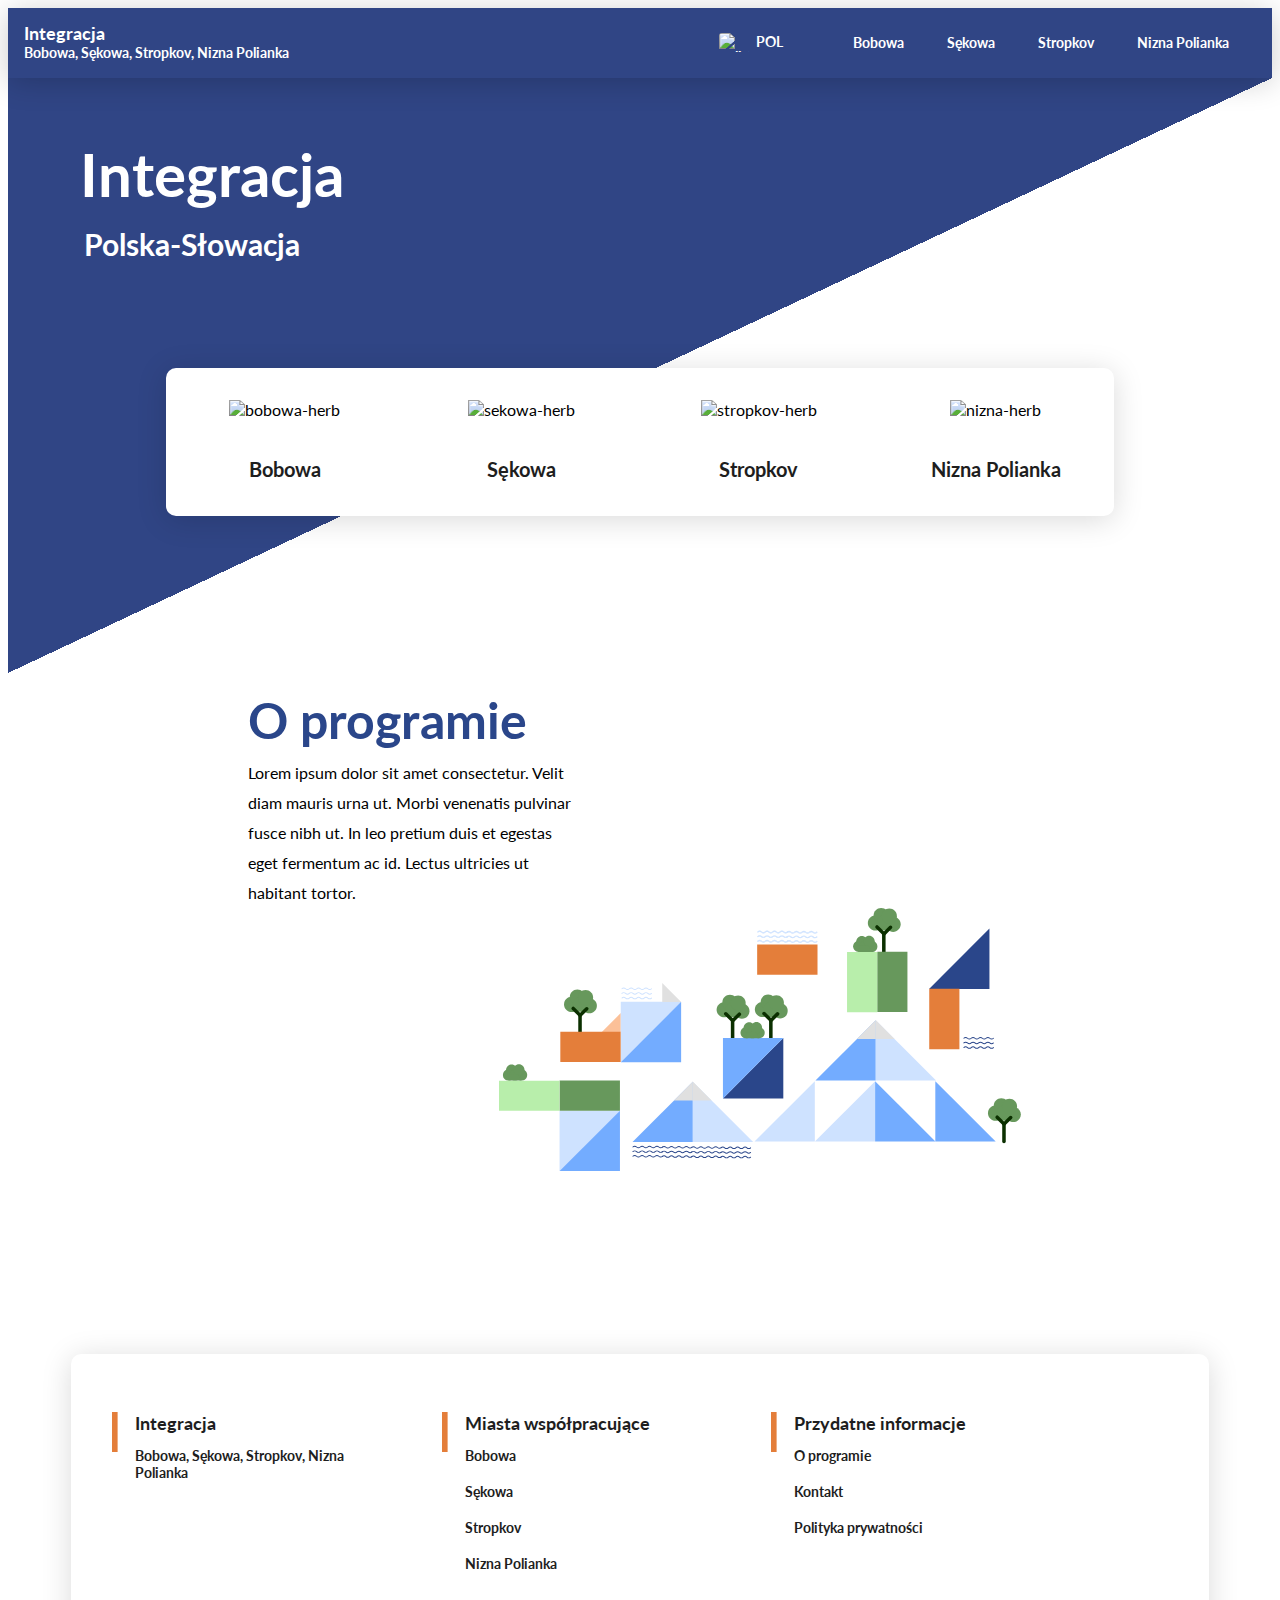
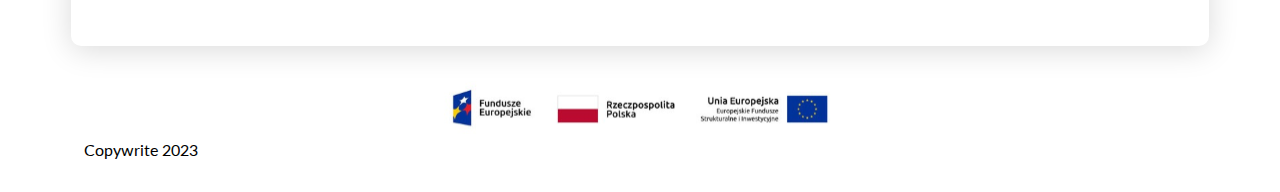
==== index.html @ 35ad356f "responsive-index" ====
<!DOCTYPE html>
<html lang="pl">

<head>
    <meta charset="UTF-8">
    <meta name="viewport" content="width=device-width, initial-scale=1.0">
    <title>Integracja-miast</title>
    <link rel="stylesheet" href="style-index.css">
    <link href='https://fonts.googleapis.com/css?family=Lato:400,700' rel='stylesheet' type='text/css'>
</head>

<body>
    <div class="page">

        <div class="menu">
            <div class="menu-left">
                <div class="menu-int">Integracja</div>
                <div class="menu-cities">Bobowa, Sękowa, Stropkov, Nizna Polianka</div>
            </div>

            <div class="menu-right">
                <div class="country">
                    <img class="flag"
                        src="https://upload.wikimedia.org/wikipedia/en/thumb/1/12/Flag_of_Poland.svg/1200px-Flag_of_Poland.svg.png"
                        alt="polish-flag">
                    <div class="flag-country">POL</div>
                </div>
                <div class="menu-right-cities">
                    <a class="bobowa-link" href="bobowa.html">Bobowa</a>
                    <a class="sekowa-link" href="sekowa.html">Sękowa</a>
                    <a class="stropkov-link" href="stropkov.html">Stropkov</a>
                    <a class="nizna-link" href="nizna.html">Nizna Polianka</a>
                </div>
            </div>
        </div>




        <div class="upper-half">


            <div class="main-title">
                <div class="headline">Integracja</div>
                <div class="headline-extra">Polska-Słowacja</div>
            </div>


            <div class="cities">
                <div class="city">
                    <img class="logo"
                        src="https://upload.wikimedia.org/wikipedia/commons/thumb/e/e2/POL_Bobowa_COA.svg/1200px-POL_Bobowa_COA.svg.png"
                        alt="bobowa-herb">
                    <div class="logo-name">Bobowa</div>
                </div>
                <div class="city">
                    <img class="logo"
                        src="https://upload.wikimedia.org/wikipedia/commons/thumb/8/8b/POL_gmina_S%C4%99kowa_COA.svg/1200px-POL_gmina_S%C4%99kowa_COA.svg.png"
                        alt="sekowa-herb">
                    <div class="logo-name">Sękowa</div>
                </div>
                <div class="city">
                    <img class="logo"
                        src="https://upload.wikimedia.org/wikipedia/commons/thumb/5/5e/Erb_stropkov.svg/1200px-Erb_stropkov.svg.png"
                        alt="stropkov-herb">
                    <div class="logo-name">Stropkov</div>
                </div>
                <div class="city">
                    <img class="logo"
                        src="https://upload.wikimedia.org/wikipedia/commons/thumb/e/e8/Coat_of_Arms_of_Ni%C5%BEn%C3%A1_Polianka.svg/1765px-Coat_of_Arms_of_Ni%C5%BEn%C3%A1_Polianka.svg.png"
                        alt="nizna-herb">
                    <div class="logo-name">Nizna Polianka</div>
                </div>

            </div>








        </div>
        <div class="about">
            <div class="about-title">O programie</div>
            <div class="about-extra">Lorem ipsum dolor sit amet consectetur. Velit diam mauris urna ut. Morbi venenatis
                pulvinar fusce nibh ut. In leo pretium duis et egestas eget fermentum ac id. Lectus ultricies ut
                habitant tortor.</div>
            <img class="picture" src="Group.svg" alt="picture">
        </div>
        <div class="content">
            <div class="row">
                <img src="req.svg" alt="req" class="req">
                <div class="row-text">
                    <div class="content-title">Integracja</div>
                    <div class="row-links">
                        <a href="" class="row-link">Bobowa, Sękowa, Stropkov, Nizna Polianka</a>
                    </div>
                </div>
            </div>

            <div class="row">
                <img src="req.svg" alt="req" class="req">
                <div class="row-text">
                    <div class="content-title">Miasta współpracujące</div>
                    <div class="row-links">
                        <a href="bobowa.html" class="row-link">Bobowa</a>
                        <a href="sekowa.html" class="row-link">Sękowa</a>
                        <a href="stropkov.html" class="row-link">Stropkov</a>
                        <a href="nizna.html" class="row-link">Nizna Polianka</a>
                    </div>
                </div>
            </div>

            <div class="row">
                <img src="req.svg" alt="req" class="req">
                <div class="row-text">
                    <div class="content-title">Przydatne informacje</div>
                    <div class="row-links">
                        <a href="" class="row-link">O programie</a>
                        <a href="" class="row-link">Kontakt</a>
                        <a href="" class="row-link">Polityka prywatności</a>
                    </div>
                </div>
            </div>

        </div>
    </div>
    <div class="footer">
        <img src="logos.svg" alt="logos" class="logos">
        <div class="copywrite">Copywrite 2023</div>
    </div>
    </div>
</body>

</html>
---- style-index.css ----
* {
	font-family: 'Lato';
}

.menu {
	background: #304585;
	box-shadow: 0px 4px 30px 0px #00000033;
	color: #ffffff;
	height: 70px;
	width: 100%;
}

.menu-left {
	padding: 14px 0 17px 16px;
	display: inline-block;
}

.menu-int {
	font-size: 18px;
	font-weight: 700;
}

.menu-cities {
	font-size: 14px;
	font-weight: 700;
	line-height: normal;
}

.country {
	font-size: 14px;
	line-height: 16.8px;
	float: left;
	padding: 25px 0 26px 0;
}

.menu-right {
	float: right;
	text-align: center;

	font-size: 14px;
	font-weight: 700;
	line-height: normal;
}

.flag {
	width: 30px;
	height: 19px;
	border-radius: 3px;
	float: left;
}

.flag-country {
	float: right;

	padding: 1px 30px 0 7px;
}

.menu-right-cities {
	display: inline-block;
	padding: 26px 43px 27px 0;
	text-align: center;
}

.menu-right-cities a {
	color: white;
	text-decoration: none;
	font-size: 14px;
	line-height: 16.8px;
	padding-left: 40px;
}

.upper-half {
	background: linear-gradient(to bottom right, #304585 50%, #ffffff 50%) no-repeat;
	position: relative;
	z-index: -1;
	padding-bottom: 157px;
}

.headline {
	font-size: 60px;
	font-weight: 700;
	padding-left: 72px;
	padding-bottom: 16px;
}

.headline-extra {
	font-size: 30px;
	font-weight: 700;
	padding-left: 76px;
	padding-bottom: 106px;
}

.logo {
	width: 81.311px;
	height: 94.493px;
	flex-shrink: 0;
}

.main-title {
	color: #ffffff;
	padding-top: 60px;
}

.cities {
	border-radius: 10px;
	background: #fff;
	box-shadow: 0px 4px 30px 0px rgba(0, 0, 0, 0.15);
	text-align: center;
	display: flex;
	margin: auto;
	width: 75%;
}

.city {
	float: left;
	padding: 32px 0 35px 0;
	width: 25%;
	margin: auto;
}

.logo-name {
	color: #1e1e1e;
	font-size: 20px;
	font-weight: 700;
	padding-top: 37.5px;
}

.about {
	padding: 17px 0 183px 240px;
	display: flex;
	flex-direction: column;
}

.about-title {
	color: #2a468a;
	font-size: 50px;
	font-weight: 700;
	padding-bottom: 8px;
}

.about-extra {
	color: #000;
	font-size: 16px;
	font-weight: 400;
	line-height: 30px;
	width: 33%;
}

.picture {
	width: 51%;
	margin: auto;
	position: relative;
}

.content {
	border-radius: 10px;
	background: #fff;
	box-shadow: 0px 4px 30px 0px rgba(0, 0, 0, 0.15);
	width: 90%;
	margin: auto;
}

.row {
	display: inline-table;
	width: 25%;
	padding-top: 58px;
	padding-left: 41px;
}

.row img {
	float: left;
	padding-right: 17px;
}

.content-title {
	color: #1e1e1e;
	font-size: 18px;
	font-family: Lato;
	font-weight: 700;
	padding-bottom: 13px;
}

.row-links {
	color: #1e1e1e;
	font-size: 14px;
	font-weight: 700;
	display: flow-root;
	padding-bottom: 55px;
}

.row-link {
	display: block;
	padding-bottom: 19px;
}

.row-links a {
	color: #1e1e1e;
	font-size: 14px;
	font-family: Lato;
	font-style: normal;
	font-weight: 700;
	line-height: normal;
	text-decoration: none;
}

.logos {
	width: 31%;
	margin: auto;
	display: block;
	padding: 35px 0 0 0;
}

.copywrite {
	color: #000;
	font-size: 16px;
	font-weight: 400;
	line-height: 30px;

	padding: 0 0 19px 76px;
}
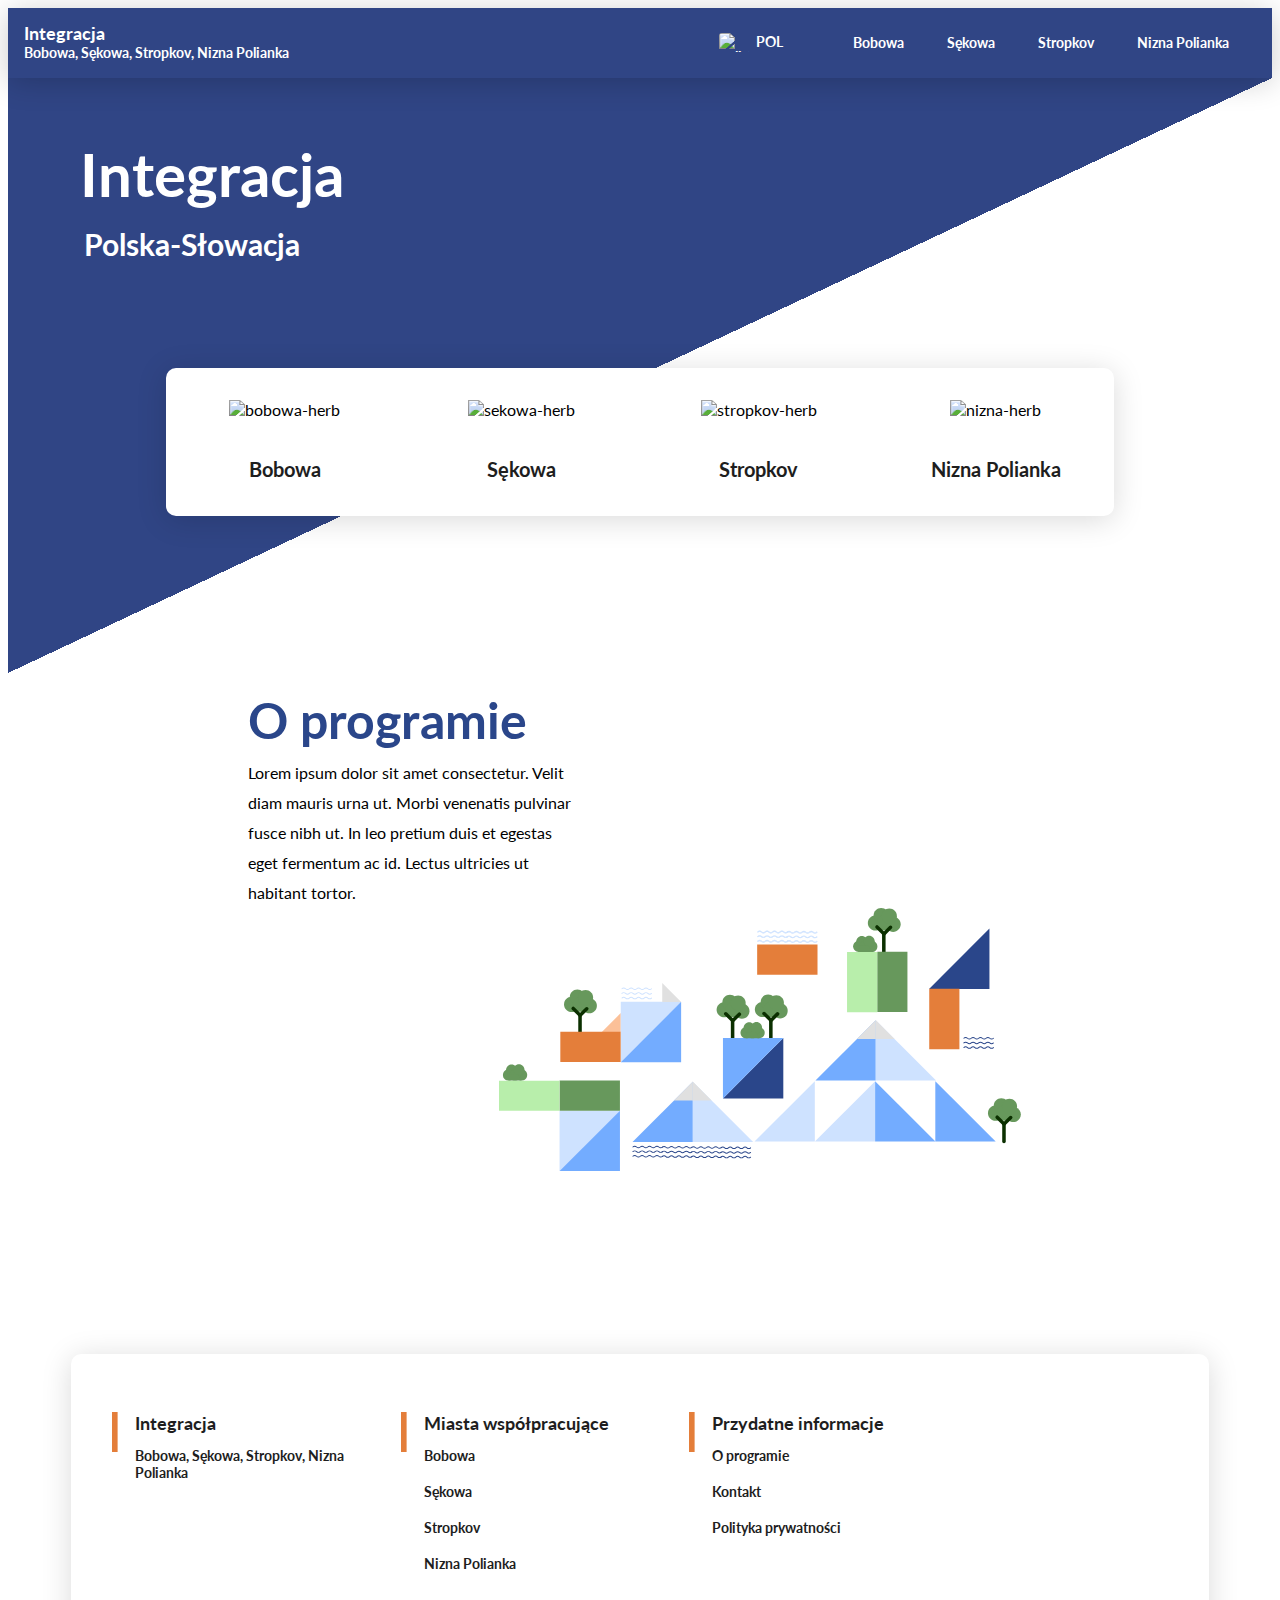
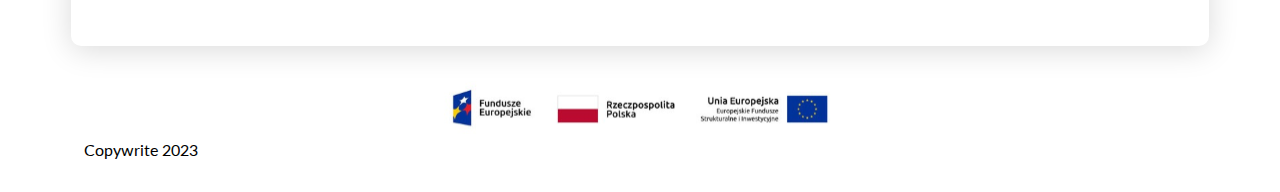
==== commit f96327c7: "slide-menu-v1" ====
--- a/index.html
+++ b/index.html
@@ -25,6 +25,7 @@
                         alt="polish-flag">
                     <div class="flag-country">POL</div>
                 </div>
+
                 <div class="menu-right-cities">
                     <a class="bobowa-link" href="bobowa.html">Bobowa</a>
                     <a class="sekowa-link" href="sekowa.html">Sękowa</a>
@@ -32,8 +33,28 @@
                     <a class="nizna-link" href="nizna.html">Nizna Polianka</a>
                 </div>
             </div>
+
+            <div class="mobile">
+                <label for="trigger">
+                    <input type="checkbox" class="trigger" id="trigger" />
+                    <div class="hamburger">
+                            <span></span>
+                            <span></span>
+                            <span></span>
+                    </div>
+
+                        <div class="nav-bar">
+                            <a href="bobowa.html">Bobowa</a>
+                            <a href="sekowa.html">Sękowa</a>
+                            <a href="stropkov.html">Stropkov</a>
+                            <a href="nizna.html">Nizna Polianka</a>
+                        </div>
+                    </label>
+                </div>
+                
         </div>
 
+        
 
 
 
@@ -95,7 +116,7 @@
                 <div class="row-text">
                     <div class="content-title">Integracja</div>
                     <div class="row-links">
-                        <a href="" class="row-link">Bobowa, Sękowa, Stropkov, Nizna Polianka</a>
+                        <a href="index.html" class="row-link">Bobowa, Sękowa, Stropkov, Nizna Polianka</a>
                     </div>
                 </div>
             </div>
--- a/style-index.css
+++ b/style-index.css
@@ -1,6 +1,9 @@
 * {
 	font-family: 'Lato';
-}
+	box-sizing: border-box;
+}
+
+
 
 .menu {
 	background: #304585;
@@ -8,6 +11,8 @@
 	color: #ffffff;
 	height: 70px;
 	width: 100%;
+	position: relative;
+	z-index: 1;
 }
 
 .menu-left {
@@ -158,6 +163,7 @@
 	box-shadow: 0px 4px 30px 0px rgba(0, 0, 0, 0.15);
 	width: 90%;
 	margin: auto;
+	clear: both;
 }
 
 .row {
@@ -218,3 +224,96 @@
 
 	padding: 0 0 19px 76px;
 }
+
+@media screen and (max-width: 900px) {
+	.menu-right {
+	  display: none;
+	}
+  }
+  
+  @media screen and (min-width: 901px) {
+	.mobile {
+	  display: none;
+	}
+
+	.nav-bar {
+		display: none;
+	}
+  }
+
+  .mobile {
+	float: right;
+  }
+
+  .hamburger {
+	color: #ffffff;
+	padding: 26px 43px 27px 0;
+	float: right;
+	cursor: pointer;
+  }
+
+  .hamburger span{
+	 	position: relative;
+		height: 3px;
+		width: 30px;
+		background: #ffffff;
+		display: block;
+		margin-bottom: 5px;
+		border-radius: 5px;
+		transition: transform 0.3s ease-in-out, top 0.3s ease-in-out,
+      opacity 0.3s ease-in-out;
+
+  }
+
+  .trigger:checked ~ .hamburger span:first-child {
+		transform: rotate(45deg);
+		top: 8px;
+  }
+
+  .trigger:checked ~ .hamburger span:last-child {
+		transform: rotate(-45deg);
+		top: -8px;
+  }
+
+  .trigger:checked ~ .hamburger span:nth-child(2) {
+	opacity: 0;
+  }
+
+
+  
+  .nav-bar {
+	background: #304585;
+	box-shadow: 0px 4px 30px 0px rgba(0, 0, 0, 0.20);
+  	width: 100%;
+ 	padding: 30px 70px;
+	 margin-top: 70px;
+  	position: absolute;
+  	right: -100vw;
+  	box-sizing: border-box;
+  	transition: right 0.3s ease-in-out;
+	text-align: center;
+
+  
+  }
+
+  .trigger:checked ~ .nav-bar {
+    right: 0;
+
+  }
+
+  .nav-bar a{
+	color: #FFF;
+	font-size: 30px;
+	font-weight: 700;
+	text-decoration: none;
+	margin-bottom: 20px;
+	display: grid;
+	
+
+  }
+
+  .trigger {
+	display: none;
+  }
+
+  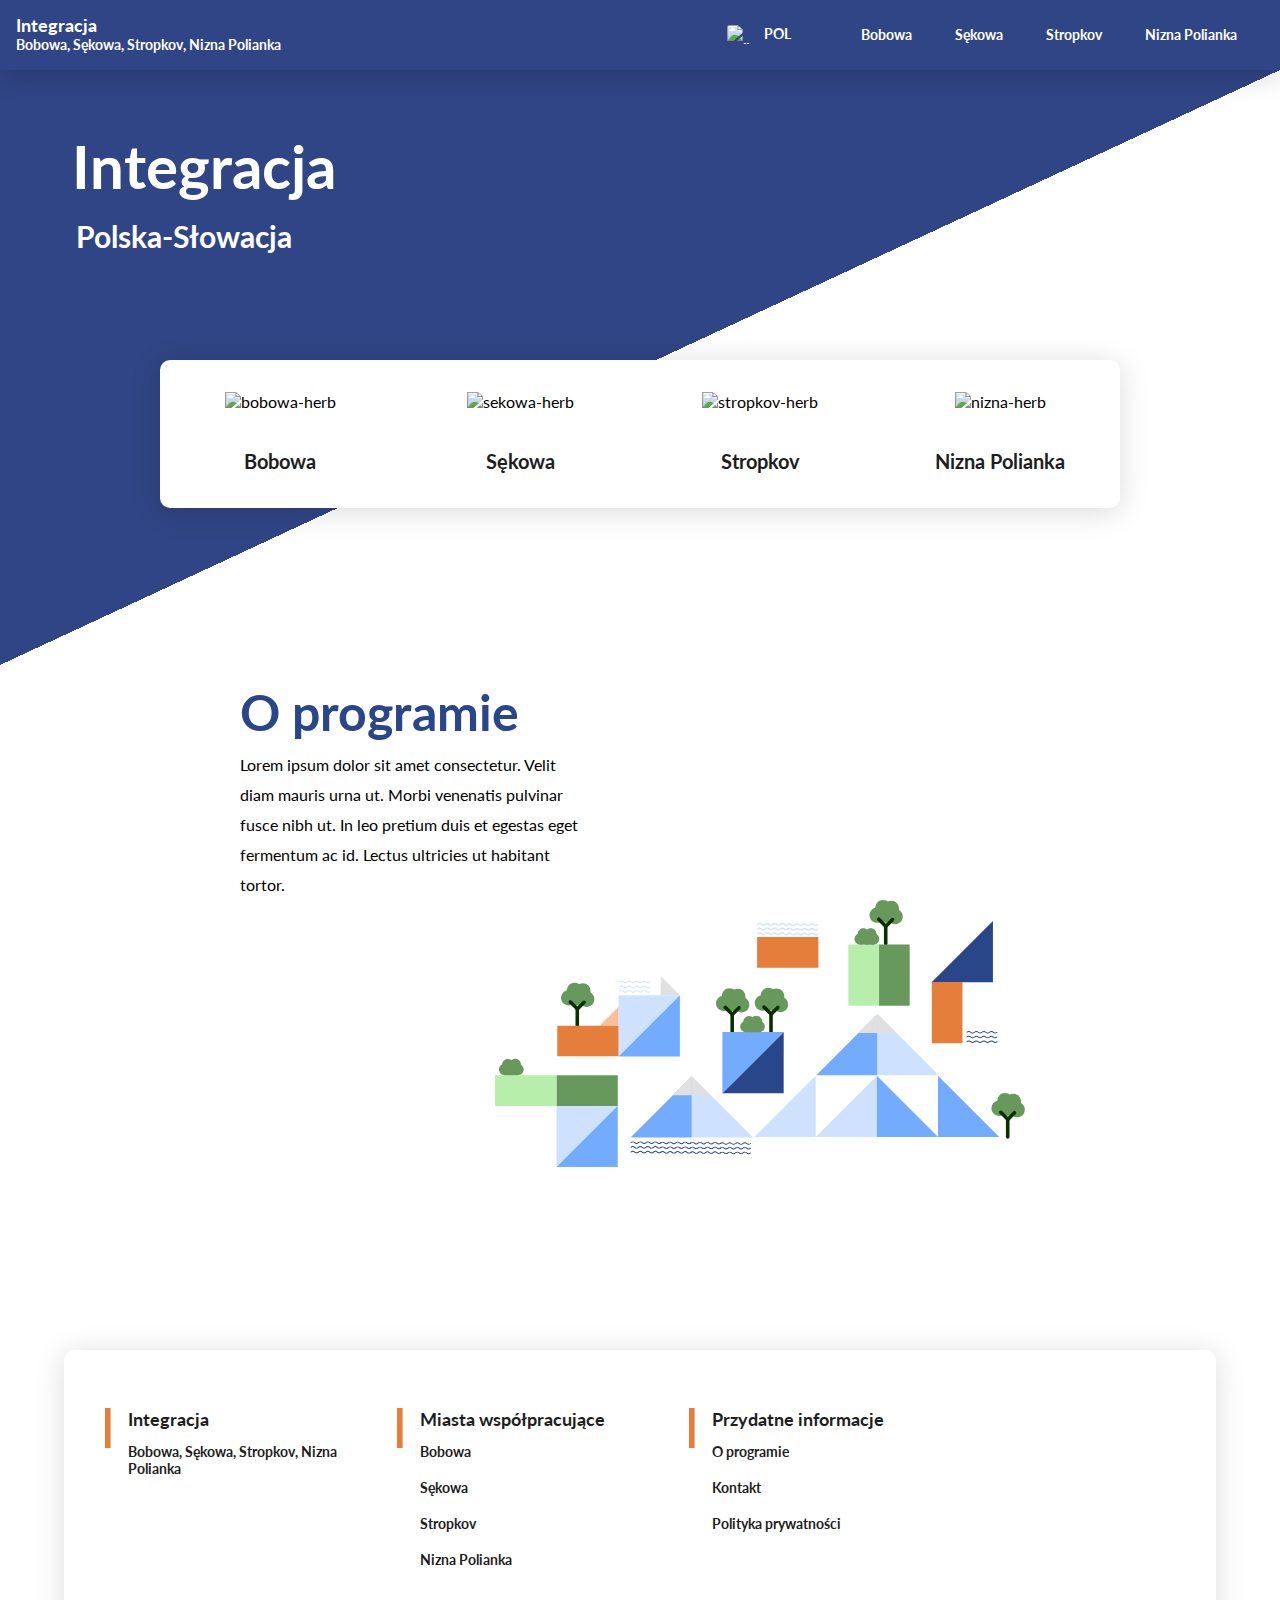
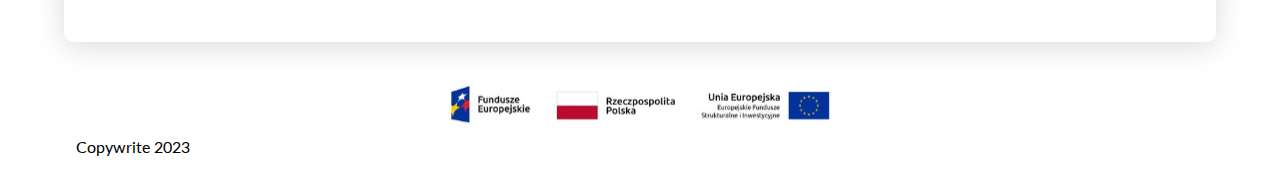
==== commit 29c23439: "Update index.html" ====
--- a/index.html
+++ b/index.html
@@ -9,7 +9,7 @@
     <link href='https://fonts.googleapis.com/css?family=Lato:400,700' rel='stylesheet' type='text/css'>
 </head>
 
-<body>
+<body style="margin: 0">
     <div class="page">
 
         <div class="menu">
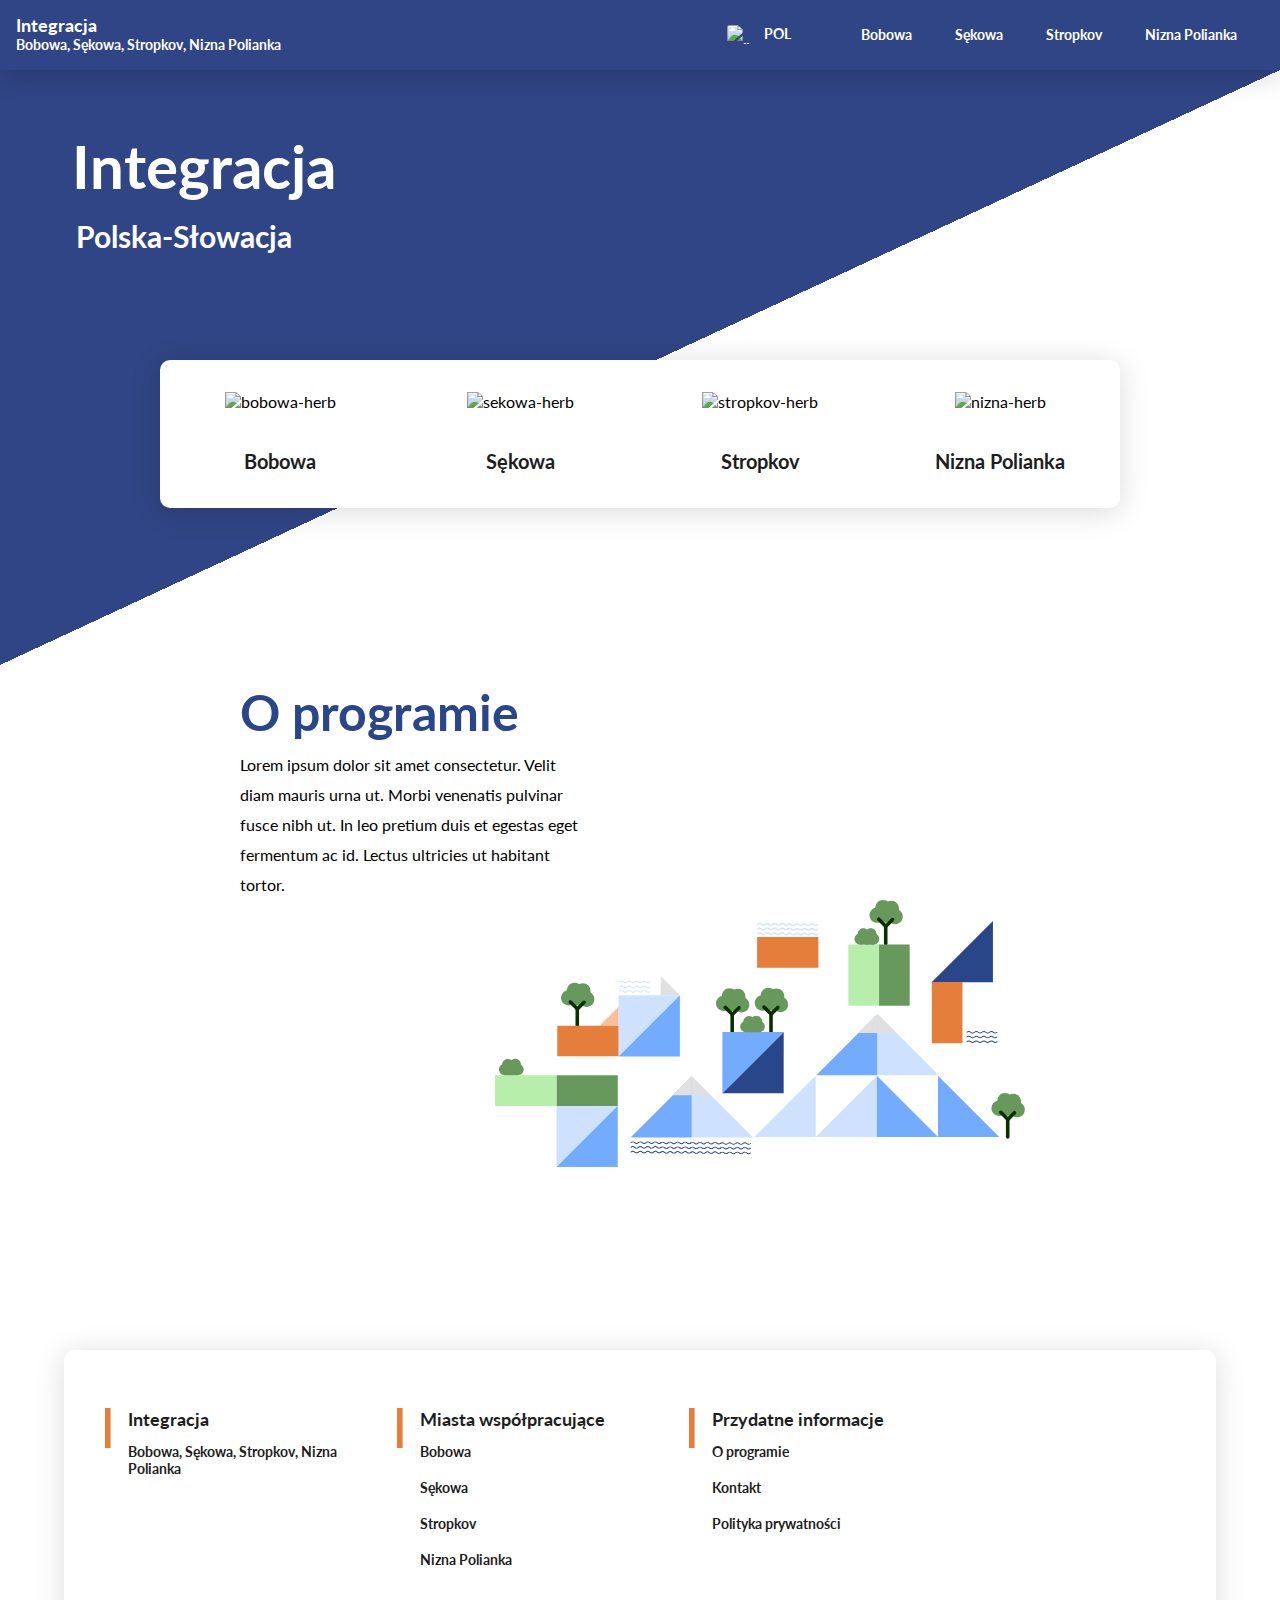
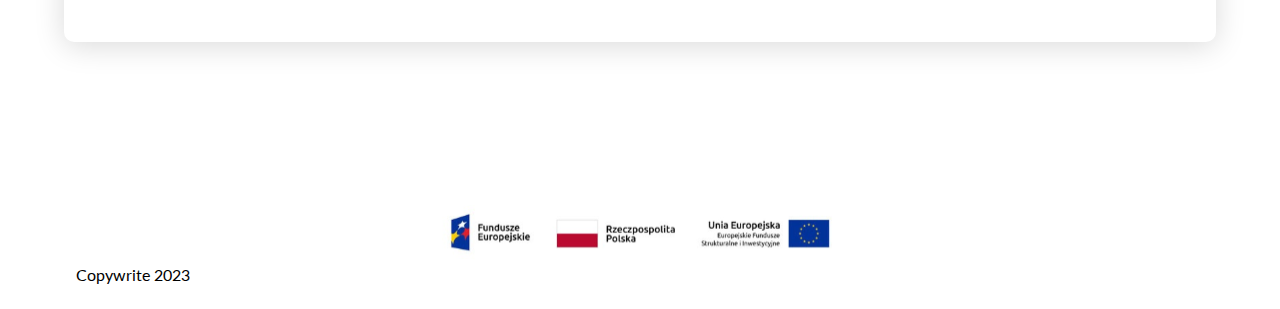
==== commit 2d6b145a: "mobile-index-update" ====
--- a/index.html
+++ b/index.html
@@ -36,19 +36,19 @@
 
             <div class="mobile">
                 <label for="trigger">
-                    <input type="checkbox" class="trigger" id="trigger" />
-                    <div class="hamburger">
+                    <input type="checkbox" class="trigger" id="trigger"/>
+                    <span class="hamburger">
                             <span></span>
                             <span></span>
                             <span></span>
-                    </div>
+                    </span>
 
-                        <div class="nav-bar">
+                        <span class="nav-bar">
                             <a href="bobowa.html">Bobowa</a>
                             <a href="sekowa.html">Sękowa</a>
                             <a href="stropkov.html">Stropkov</a>
                             <a href="nizna.html">Nizna Polianka</a>
-                        </div>
+                        </span>
                     </label>
                 </div>
                 
@@ -152,7 +152,7 @@
         <img src="logos.svg" alt="logos" class="logos">
         <div class="copywrite">Copywrite 2023</div>
     </div>
-    </div>
+
 </body>
 
 </html>--- a/style-index.css
+++ b/style-index.css
@@ -1,6 +1,11 @@
 * {
 	font-family: 'Lato';
 	box-sizing: border-box;
+	
+}
+
+.page {
+	overflow: hidden;
 }
 
 
@@ -164,6 +169,7 @@
 	width: 90%;
 	margin: auto;
 	clear: both;
+	margin-bottom: 10%;
 }
 
 .row {
@@ -228,6 +234,43 @@
 @media screen and (max-width: 900px) {
 	.menu-right {
 	  display: none;
+	}
+
+	.cities {
+		display: grid;
+	}
+
+	.about {
+		padding: 5% 10% 20% 10%;
+    	text-align: center;
+	}
+	.about-extra {
+		width: 100%;
+		padding-bottom: 5%;
+	}
+
+	.picture {
+		width: 75%;
+	}
+
+	.row-links {
+		padding-left: 20px;
+		display: inline-block;
+
+	}
+
+	.row {
+		width: 100%;
+	}
+
+	.logos {
+		width: 75%;
+		padding: 0;
+	}
+	
+	.copywrite {
+		text-align: center;
+		padding: 0;
 	}
   }
   
@@ -262,6 +305,7 @@
 		border-radius: 5px;
 		transition: transform 0.3s ease-in-out, top 0.3s ease-in-out,
       opacity 0.3s ease-in-out;
+	  
 
   }
 
@@ -288,10 +332,11 @@
  	padding: 30px 70px;
 	 margin-top: 70px;
   	position: absolute;
-  	right: -100vw;
+  	right: -105vw;
   	box-sizing: border-box;
   	transition: right 0.3s ease-in-out;
 	text-align: center;
+	
 
   
   }
